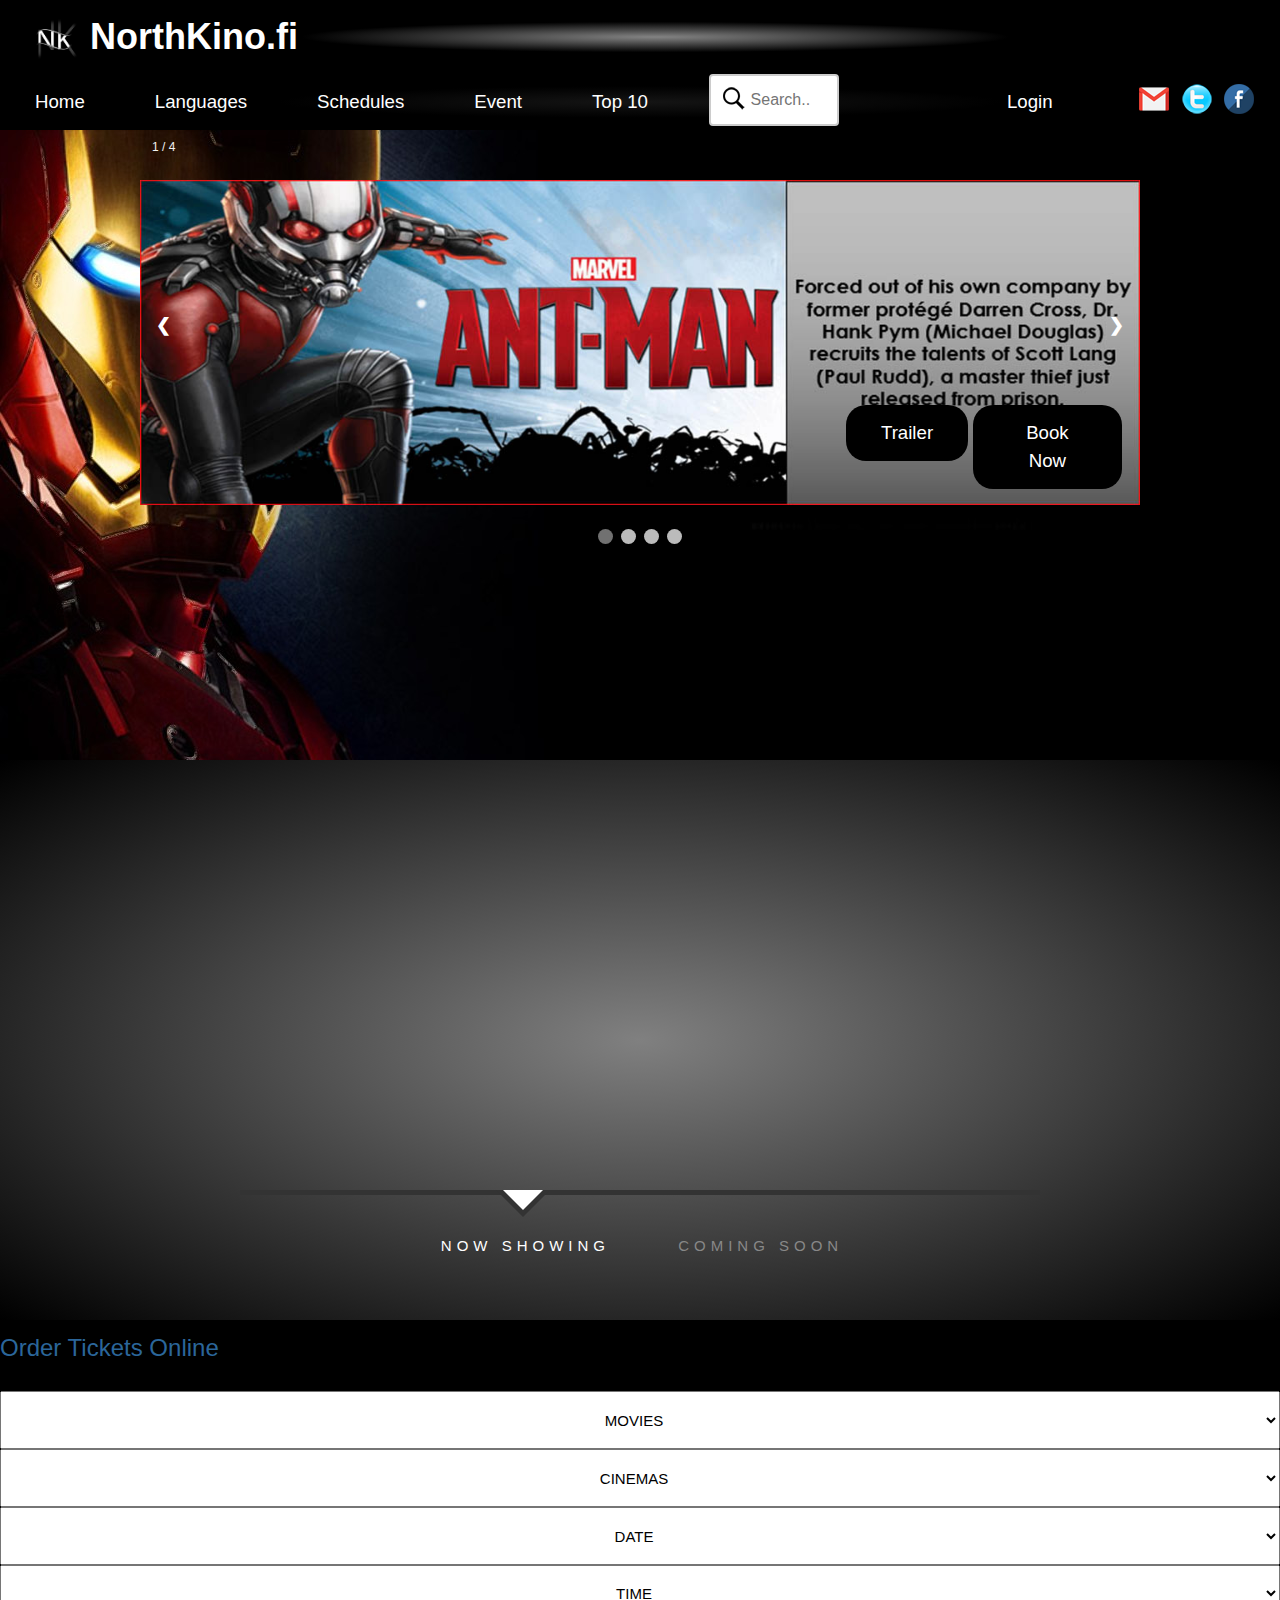
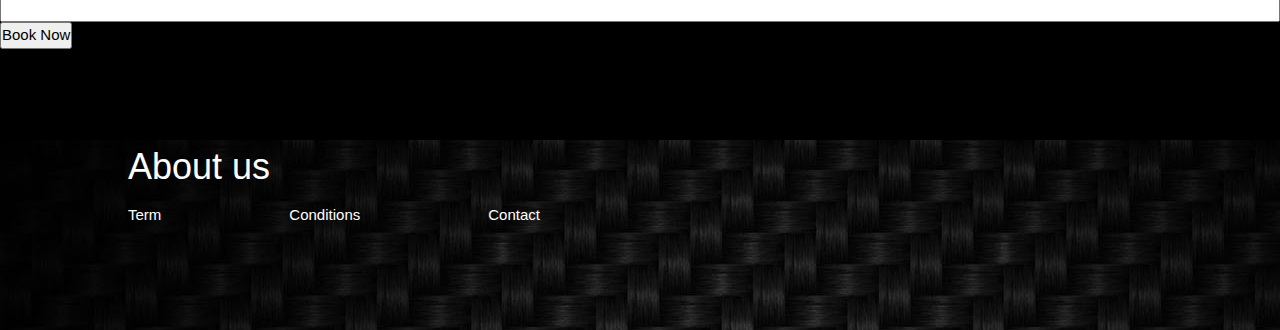
==== main.html @ b6d1d235 "Add files via upload" ====
<!DOCTYPE html>
<html>

<head>
    <meta charset="utf-8">
    <meta http-equiv="X-UA-Compatible" content="IE=edge">
    <meta name="viewport" content="width=device-width,initial-scale=1">
    <title>eSporthub</title>
    <link rel="stylesheet" href="main.css">
    <link href="https://fonts.googleapis.com/css?family=Source+Sans+Pro:300,400,600,700" rel="stylesheet">
    <link rel="stylesheet" href="https://www.w3schools.com/w3css/4/w3.css">
    <link rel="shortcut icon" href="../favicon.ico"> 
    <script src="js/modernizr.custom.63321.js"></script>
    <link rel="stylesheet" href="css/login.css">

</head>

<body>

    <!-- NAVIGATION BAR -->

        <div class="head">
                <h1 class=""><a href="index.html"><img src="images/nk2.png" alt="nk2" width="50px" height="50px"> NorthKino.fi</a></h1>
                <ul>
                    <li><a href="#" title="">Home</a></li>
                    <li><a href="#" title="">Languages</a></li>
                    <li><a href="#" title="">Schedules</a></li>
                    <li><a href="#" title="">Event</a></li>
                    <li><a href="#" title="">Top 10</a></li>
                    <a style="float:right;margin-top:10px;margin-right:2%" href=""><img src="images/fb.png" alt="fb"></a>
                    <a style="float:right;margin-top:10px;margin-right:1%" href=""><img src="images/twitter.png" alt="twitter"></a>
                    <a style="float:right;margin-top:10px;margin-right:1%" href=""><img src="images/gmail.png" alt="gmail"></a>
                    <!-- LOGIN MODAL -->
                    <li style="float:right;margin-right:4%">
                        <a href="#" onclick="document.getElementById('id01').style.display='block'" style="width:auto;" >Login</a>
                    </li>
                    
                    <div id="id01" class="modal">
                                    <!--LOGIN-->
                                  <form class="modal-content animate" action="/action_page.php">
                            
                                      <div class="materialContainer">
                                        
                                        <div class="box">
                      
                                          <div class="title">LOGIN</div>
                      
                                            <div class="input">
                                              <label for="name">Username</label>
                                              <input type="text" name="name" id="name">
                                              <span class="spin"></span>
                                            </div>
                      
                                            <div class="input">
                                              <label for="pass">Password</label>
                                              <input type="password" name="pass" id="pass">
                                              <span class="spin"></span>
                                            </div>
                      
                                            <div class="button login">
                                              <button><span>GO</span> <i class="fa fa-check"></i></button>
                                            </div>
                      
                                            <a href="" class="pass-forgot">Forgot your password?</a>
                      
                                        </div>

                                        
                                <!--REGISTER-->
                                        <div class="overbox">
                                            <div class="material-button alt-2"><span class="shape"></span></div>
                      
                                            <div class="title">REGISTER</div>
                      
                                            <div class="input">
                                              <label for="regname">Username</label>
                                              <input type="text" name="regname" id="regname">
                                              <span class="spin"></span>
                                            </div>
                      
                                            <div class="input">
                                              <label for="regpass">Password</label>
                                              <input type="password" name="regpass" id="regpass">
                                              <span class="spin"></span>
                                            </div>
                      
                                            <div class="input">
                                              <label for="reregpass">Repeat Password</label>
                                              <input type="password" name="reregpass" id="reregpass">
                                              <span class="spin"></span>
                                            </div>
                      
                                            <div class="button">
                                              <button><span>NEXT</span></button>
                                            </div>
                                        </div>
                                    </div>
                              </form>
                              </div>
                       <!--END LOGIN MODAL-->

                       <!--SEARCH BAR-->
                    <li style="float:left;margin-left:2%;">
                        <form>
                            <input type="text" name="search" placeholder="Search..">
                        </form>
                    </li>
                   
                 
                </ul>
            </div>
    <!-- NAVIGATION BAR END -->


        <!-- SLIDE SHOW -->
        <section class="slidebg">
                <div class="slideshow-container">
                        
                        <div class="mySlides fade">
                            <div class="numbertext">1 / 4</div>
                            <img src="images/antman.jpg" style="width:100%">
                            <div class="text">
                                <span><a href="#" title="" >Book Now</a></span>
                                <span><a href="#" title="" >Trailer</a></span>
                            </div>
                        </div>
                        
                        <div class="mySlides fade">
                          <div class="numbertext">2 / 4</div>
                          <img src="images/hotel.jpg" style="width:100%">
                          <div class="text">
                                <span><a href="#" title="" >Book Now</a></span>
                                <span><a href="#" title="" >Trailer</a></span>
                            </div>
                        </div>
                        
                        <div class="mySlides fade">
                          <div class="numbertext">3/4</div>
                          <img src="images/tomorrowland.jpg" style="width:100%">
                          <div class="text">
                                <span><a href="#" title="" >Book Now</a></span>
                                <span><a href="#" title="" >Trailer</a></span>
                            </div>
                        </div>
                        <div class="mySlides fade">
                                <div class="numbertext">4 / 4</div>
                                <img src="images/noescape.jpg" style="width:100%">
                                <div class="text">
                                      <span><a href="#" title="" >Book Now</a></span>
                                      <span><a href="#" title="" >Trailer</a></span>
                                  </div>
                              </div>
                        <a class="prev" onclick="plusSlides(-1)">&#10094;</a>
                        <a class="next" onclick="plusSlides(1)">&#10095;</a>
                        
                        </div>
                        <br>
                        
                        <div style="text-align:center">
                          <span class="dot" onclick="currentSlide(1)"></span> 
                          <span class="dot" onclick="currentSlide(2)"></span> 
                          <span class="dot" onclick="currentSlide(3)"></span> 
                          <span class="dot" onclick="currentSlide(4)"></span>
                        </div>
            
            <!-- SLIDE SHOW END -->

        </section>
        



        <!--  SHOW -->
        <section>
            <div class="container">	
                    <!-- Codrops top bar -->
                    </div><!--/ Codrops top bar -->
                    
                    <div class="main">
                        <div id="mi-slider" class="mi-slider">
                            <ul>
                                <li>
                                    <h4>Fantatics 4</h4>
                                    <a href="#"><img src="images/now5.jpg" alt="img01"><h5>Booking Now</h5></a>
                                </li>
                                <li>
                                    <h4>Tomorrowland</h4>
                                    <a href="#"><img src="images/now6.jpg" alt="img01"><h5>Booking Now</h5></a>
                                </li>
                                <li>
                                    <h4>Spectre 007</h4>
                                    <a href="#"><img src="images/now7.jpg" alt="img01"><h5>Booking Now</h5></a>
                                </li>
                                <li>
                                    <h4>The Hunger Games: Mocking Jay</h4>
                                    <a href="#"><img src="images/now8.jpg" alt="img01"><h5>Booking Now</h5></a>
                                </li>
                                
                            </ul>
                            <ul>
                                    <li>
                                        <h4>Now you see me</h4>
                                        <a href="#"><img src="images/come1.jpg" alt="img01"><h5>Watch Trailer</h5></a>
                                    </li>
                                    <li>
                                        <h4>Keeper of Darkness</h4>
                                        <a href="#"><img src="images/come2.jpg" alt="img01"><h5>Watch Trailer</h5></a>
                                    </li>
                                    <li>
                                        <h4>The Wave</h4>
                                        <a href="#"><img src="images/come3.jpg" alt="img01"><h5>Watch Trailer</h5></a>
                                    </li>
                                    <li>
                                        <h4>Operator</h4>
                                        <a href="#"><img src="images/come4.jpg" alt="img01"><h5>Watch Trailer</h5></a>
                                    </li>
                            </ul>
                            <nav>
                                <a href="#">Now Showing</a>
                                <a href="#">Coming Soon</a>
                            </nav>
                        </div>
                    </div>
                </div>
                <!-- /container -->
        </section>
        
        <!-- ORDERS TICKETS -->
        <section class="orders">
                <div class="orders">
                        <h3 style="color: #2b669a; height: 51px;">Order Tickets Online</h3>
                        <!-- Movies -->
                        <div class="dropdown">
                            <select class="" type="button" id="dropdownMenu1" data-toggle="dropdown" aria-haspopup="true" aria-expanded="false" style="width:100%; height: 58px;text-align: center;">
                                <option value="" style="text-align: center;" selected="selected">MOVIES</option>
                                <option value="100">Hotel Transylyvania 2</option>
                                <option value="101">Ant Man</option>
                                <option value="102">The Scorch Trails</option>
                                <option value="103">No Escape</option>
                                <option value="104">Fantastic 4</option>
                                <option value="105">Tomorrow Land</option>
                                <option value="106">Hunger Game: Mocking Jay 2</option>
                                <option value="107">Spectre 007</option>                 
                            </select>
                        </div>
                        <!-- Cinemas -->
                        <div class="dropdown">
                            <select class="" type="button" id="dropdownMenu1" data-toggle="dropdown" aria-haspopup="true" aria-expanded="true" style="width:100%; height: 58px; text-align: center;">
                                <option value="" style="text-align: center;" selected="selected">CINEMAS</option>
                                <option value="108">Yliopistokatu</option>
                                <option value="109">Hantie</option>
                                <option value="110">Kajannintie</option>
                            </select>
                        </div>
                        <!-- Date -->
                        <div class="dropdown">
                            <select class="" type="button" id="dropdownMenu1" data-toggle="dropdown" aria-haspopup="true" aria-expanded="true" style="width:100%; height: 58px;text-align: center;">
                                <option value="" style="text-align: center;" selected="selected">DATE</option>
                                <option value="111">Today</option>
                                <option value="112">12.12.2015</option>
                                <option value="113">13.12.2015</option>
                                <option value="114">14.12.2015</option>
                                <option value="115">15.12.2015</option>
                                <option value="116">16.12.2015</option>
                                <option value="117">17.12.2015</option>
                                <option value="118">18.12.2015</option>   
                            </select>
                        </div>
                        <!-- Time -->
                        <div class="dropdown">
                            <select class="" type="button" id="dropdownMenu1" data-toggle="dropdown" aria-haspopup="true" aria-expanded="true" style="width:100%; height: 57px;text-align: center;">
                                <option value="" style="text-align: center;" selected="selected">TIME</option>
                                <option value="119">08:15</option>
                                <option value="120">10:15</option>
                                <option value="121">12:15</option>
                                <option value="122">14:15</option>
                                <option value="123">16:15</option>
                                <option value="124">18:15</option>
                                <option value="125">20:15</option>
                                <option value="126">22:15</option>  
                            </select> 
                        </div>
            
            
                        <button type="button" class="btn btn-success bookNow" data-toggle="modal" data-target=".myModal2">Book Now
                        </button>
                    </div>
                            
                        </section>
                
                
                
                        <!--END ORDERS TICKETS -->
        <!-- FOOTER -->
        <section class="footer">
            <div class="foo"><h1>About us</h1></div>
            <div >
                <li><a href="#">Term</a></li>
                <li><a href="#">Conditions</a></li>
                <li><a href="#">Contact</a></li>
            </div>
        </section>




        <script src="http://ajax.googleapis.com/ajax/libs/jquery/1.8.3/jquery.min.js"></script>
        <script src="js/jquery.catslider.js"></script>
        <script src="main.js"></script>
        <script src="js/login.js"></script>
    <!-- div wrapper -->
</body>

</html>
---- main.css ----
body {
    background-color: black;
    color: #ffffff;
    margin-top: 0px;
    margin-right: 0px;
    margin-bottom: 0px;
    margin-left: 0px;
    font-family: Montserrat, sans-serif;
    -webkit-font-smoothing: antialiased;
    text-rendering: optimizeLegibility;
}

/*---------------------------------------------------------*/
/*                           SEARCH BAR                    */
/*---------------------------------------------------------*/
input[type=text] {
    width: 130px;
    box-sizing: border-box;
    border: 2px solid #ccc;
    border-radius: 4px;
    font-size: 16px;
    background-color: white;
    background-image: url('images/searchicon.png');
    background-position: 10px 10px; 
    background-repeat: no-repeat;
    padding: 12px 20px 12px 40px;
    -webkit-transition: width 0.4s ease-in-out;
    transition: width 0.4s ease-in-out;
}

input[type=text]:focus {
    width: 100%;
}





/*---------------------------------------------------------*/
/*                      SLIDESHOW              				*/
/*---------------------------------------------------------*/
* {box-sizing: border-box}
.mySlides 
{
    display: none;

}
.slidebg
{
    background-image: url('images/iron.jpg');
    width: 100%;
    height: 630px;
}
/* Slideshow container */
.slideshow-container {
  max-width: 1000px;
  position: relative;
  margin: auto;
  padding-top: 50px;
}
.slideshow-container img {vertical-align: middle;}
/* Next & previous buttons */
.prev, .next {
  cursor: pointer;
  position: absolute;
  top: 50%;
  width: auto;
  padding: 16px;
  margin-top: -22px;
  color: white;
  font-weight: bold;
  font-size: 18px;
  transition: 0.6s ease;
  border-radius: 0 3px 3px 0;
}

/* Position the "next button" to the right */
.next {
  right: 0;
  border-radius: 3px 0 0 3px;
}

/* On hover, add a black background color with a little bit see-through */
.prev:hover, .next:hover {
  background-color: rgba(0,0,0,0.8);
}

/* Caption text */
.text {
  color: #f2f2f2;
  font-size: 15px;
  padding: 8px 12px;
  position: absolute;
  bottom: 8px;
  width: 100%;
}
.text a {
    background-color: black;
    float:right;
    margin-right:4%;
}
.text span {
    float: right;
}

.text span a {
    display: block;
    color: white;
    text-align: center;
    padding: 14px 35px 14px 35px;
    text-decoration: none;
    font-size: 14pt;
    border-radius: 20px;
}

.text li a:hover:not(.active) {
    background-color: #111;
}
/* Number text (1/3 etc) */
.numbertext {
  color: #f2f2f2;
  font-size: 12px;
  padding: 8px 12px;
  position: absolute;
  top: 0;
}

/* The dots/bullets/indicators */
.dot {
  cursor: pointer;
  height: 15px;
  width: 15px;
  margin: 0 2px;
  background-color: #bbb;
  border-radius: 50%;
  display: inline-block;
  transition: background-color 0.6s ease;
}

.active, .dot:hover {
  background-color: #717171;
}

/* Fading animation */
.fade {
  -webkit-animation-name: fade;
  -webkit-animation-duration: 2.5s;
  animation-name: fade;
  animation-duration: 2.5s;
}

@-webkit-keyframes fade {
  from {opacity: .4} 
  to {opacity: 1}
}

@keyframes fade {
  from {opacity: .4} 
  to {opacity: 1}
}

/* On smaller screens, decrease text size */
@media only screen and (max-width: 300px) {
  .prev, .next,.text {font-size: 11px}
}
/*---------------------------------------------------------*/
/*                         NAVIGATION BAR                  */
/*---------------------------------------------------------*/
.head {
    color: white;
}
.head img {
    max-width: 100%;
    height: auto;
}
.head h1 {
    font-weight: 600;
    margin-left: 30px;
	background: radial-gradient(gray 1%, black 40%);
}

.head ul {
    list-style-type: none;
    margin: 0;
    padding: 0;
    overflow: hidden;
	background: radial-gradient(rgb(20, 20, 20) 1%, black 40%);
	border-bottom-left-radius: 20px;
	border-bottom-right-radius: 20px; 
}

.head li {
    float: left;
}

.head li a {
    display: block;
    color: white;
    text-align: center;
    padding: 14px 35px 14px 35px;
    text-decoration: none;
    font-size: 14pt;
}

.head li a:hover:not(.active) {
    background-color: #111;
    border-radius: 20px;
}

/*---------------------------------------------------------*/
/*                        ORDER TICKET                     */
.orders
{
    background-color: black;
    width: 100%;
    height: 400px;
}
/*                   END  ORDER TICKET                     */
/*---------------------------------------------------------*/





/*---------------------------------------------------------*/
/*                        SHOW                             */
/*---------------------------------------------------------*/


@import url('css/demo.css');

.mi-slider {
	position: relative;
	padding-top: 30px;
	height: 560px;
	background: radial-gradient(gray, black );
}

.mi-slider ul {
	list-style-type: none;
	position: absolute;
	width: 100%;
	left: 0;
	bottom: 140px;
	overflow: hidden;
	text-align: center;
	pointer-events: none;
}

.no-js .mi-slider ul {
	position: relative;
	left: auto;
	bottom: auto;
	margin: 0;
	overflow: visible;
}

.mi-slider ul.mi-current {
	pointer-events: auto;
}

.mi-slider ul li {
	display: inline-block;
	padding: 20px;
	width: 20%;
	max-width: 300px;
	-webkit-transform: translateX(600%);
	transform: translateX(600%);
	-webkit-transition: opacity 0.2s linear;
	transition: opacity 0.2s linear;
}

.no-js .mi-slider ul li {
	-webkit-transform: translateX(0);
	transform: translateX(0);
}

.mi-slider ul li a,
.mi-slider ul li img {
	display: block;
	margin: 0 auto;
}

.mi-slider ul li a {
	outline: none;
	cursor: pointer;
}

.mi-slider ul li img {
	max-width: 100%;
	border: none;
}

.mi-slider ul li h4{
	display: inline-block;
	font-family: Baskerville, "Baskerville Old Face", "Hoefler Text", Garamond, "Times New Roman", serif;
	font-style: italic;
	font-weight: 400;
	font-size: 18px;
	padding: 20px 10px 0;
}
.mi-slider h5
{
    display: inline-block;
    font-family: Baskerville, "Baskerville Old Face", "Hoefler Text", Garamond, "Times New Roman", serif;
	font-weight: 400;
	font-size: 18px;
	padding: 0;
}

.mi-slider ul li:hover {
	opacity: 0.7;
} 

.mi-slider nav {
	position: relative;
	top: 400px;
	text-align: center;
	max-width: 800px;
	margin: 0 auto;
	border-top: 5px solid #333;
}

.no-js nav {
	display: none;
}

.mi-slider nav a {
	display: inline-block;
	text-transform: uppercase;
	letter-spacing: 5px;
	padding: 40px 30px 30px 34px;
	position: relative;
	color: #888;
	outline: none;
	-webkit-transition: color 0.2s linear;
	transition: color 0.2s linear;
}

.mi-slider nav a:hover,
.mi-slider nav a.mi-selected {
	color: white;
}

.mi-slider nav a.mi-selected:after,
.mi-slider nav a.mi-selected:before {
	content: '';
	position: absolute;
	top: -5px;
	border: solid transparent;
	height: 0;
	width: 0;
	position: absolute;
	pointer-events: none;
}

.mi-slider nav a.mi-selected:after {
	border-color: transparent;
	border-top-color: #fff;
	border-width: 20px;
	left: 50%;
	margin-left: -20px;
}

.mi-slider nav a.mi-selected:before {
	border-color: transparent;
	border-top-color: #333;
	border-width: 27px;
	left: 50%;
	margin-left: -27px;
}

/* Move classes and animations */

.mi-slider ul:first-child li,
.no-js .mi-slider ul li {
	-webkit-animation: scaleUp 350ms ease-in-out both;
	animation: scaleUp 350ms ease-in-out both;
}

@-webkit-keyframes scaleUp {
	0% { -webkit-transform: translateX(0) scale(0); }
	100% { -webkit-transform: translateX(0) scale(1); }
}

@keyframes scaleUp {
	0% { -webkit-transform: translateX(0) scale(0); transform: translateX(0) scale(0); }
	100% { -webkit-transform: translateX(0) scale(1); transform: translateX(0) scale(1); }
}

.mi-slider ul:first-child li:first-child {
	-webkit-animation-delay: 90ms;
	animation-delay: 90ms;
}

.mi-slider ul:first-child li:nth-child(2) {
	-webkit-animation-delay: 180ms;
	animation-delay: 180ms;
}

.mi-slider ul:first-child li:nth-child(3) {
	-webkit-animation-delay: 270ms;
	animation-delay: 270ms;
}

.mi-slider ul:first-child li:nth-child(4) {
	-webkit-animation-delay: 360ms;
	animation-delay: 360ms;
}

/* moveFromRight */

.mi-slider ul.mi-moveFromRight li {
	-webkit-animation: moveFromRight 350ms ease-in-out both;
	animation: moveFromRight 350ms ease-in-out both;
}

/* moveFromLeft */

.mi-slider ul.mi-moveFromLeft li {
	-webkit-animation: moveFromLeft 350ms ease-in-out both;
	animation: moveFromLeft 350ms ease-in-out both;
}

/* moveToRight */

.mi-slider ul.mi-moveToRight li {
	-webkit-animation: moveToRight 350ms ease-in-out both;
	animation: moveToRight 350ms ease-in-out both;
}

/* moveToLeft */

.mi-slider ul.mi-moveToLeft li {
	-webkit-animation: moveToLeft 350ms ease-in-out both;
	animation: moveToLeft 350ms ease-in-out both;
}

/* Animation Delays */

.mi-slider ul.mi-moveToLeft li:first-child,
.mi-slider ul.mi-moveFromRight li:first-child,
.mi-slider ul.mi-moveToRight li:nth-child(4),
.mi-slider ul.mi-moveFromLeft li:nth-child(4) {
	-webkit-animation-delay: 0ms;
	animation-delay: 0ms;
}

.mi-slider ul.mi-moveToLeft li:nth-child(2),
.mi-slider ul.mi-moveFromRight li:nth-child(2),
.mi-slider ul.mi-moveToRight li:nth-child(3),
.mi-slider ul.mi-moveFromLeft li:nth-child(3) {
	-webkit-animation-delay: 90ms;
	animation-delay: 90ms;
}

.mi-slider ul.mi-moveToLeft li:nth-child(3),
.mi-slider ul.mi-moveFromRight li:nth-child(3),
.mi-slider ul.mi-moveToRight li:nth-child(2),
.mi-slider ul.mi-moveFromLeft li:nth-child(2) {
	-webkit-animation-delay: 180ms;
	animation-delay: 180ms;
}

.mi-slider ul.mi-moveToLeft li:nth-child(4),
.mi-slider ul.mi-moveFromRight li:nth-child(4),
.mi-slider ul.mi-moveToRight li:first-child,
.mi-slider ul.mi-moveFromLeft li:first-child  {
	-webkit-animation-delay: 270ms;
	animation-delay: 270ms;
}

/* Animations */

@-webkit-keyframes moveFromRight {
	0% { -webkit-transform: translateX(600%); }
	100% { -webkit-transform: translateX(0%); }
}

@-webkit-keyframes moveFromLeft {
	0% { -webkit-transform: translateX(-600%); }
	100% { -webkit-transform: translateX(0%); }
}

@-webkit-keyframes moveToRight {
	0% { -webkit-transform: translateX(0%); }
	100% { -webkit-transform: translateX(600%); }
}

@-webkit-keyframes moveToLeft {
	0% { -webkit-transform: translateX(0%); }
	100% { -webkit-transform: translateX(-600%); }
}

@keyframes moveFromRight {
	0% { -webkit-transform: translateX(600%); transform: translateX(600%); }
	100% { -webkit-transform: translateX(0); transform: translateX(0); }
}

@keyframes moveFromLeft {
	0% { -webkit-transform: translateX(-600%); transform: translateX(-600%); }
	100% { -webkit-transform: translateX(0); transform: translateX(0); }
}

@keyframes moveToRight {
	0% { -webkit-transform: translateX(0%); transform: translateX(0%); }
	100% { -webkit-transform: translateX(600%); transform: translateX(600%); }
}

@keyframes moveToLeft {
	0% { -webkit-transform: translateX(0%); transform: translateX(0%); }
	100% { -webkit-transform: translateX(-600%); transform: translateX(-600%); }
}

.mi-slider {
	-webkit-touch-callout: none;
	-webkit-user-select: none;
	-khtml-user-select: none;
	-moz-user-select: none;
	-ms-user-select: none;
	user-select: none;
}

/* Media Queries */
@media screen and (max-width: 910px){
	.mi-slider nav {
		max-width: 90%;
	}
	.mi-slider nav a {
		font-size: 12px;
		padding: 40px 10px 30px 14px;
	}
}

@media screen and (max-width: 740px){
	.mi-slider {
		height: 300px;
	}
	.mi-slider nav {
		top: 220px;
	}
}

@media screen and (max-width: 490px){ 
	.mi-slider {
		text-align: center;
		height: auto;
	}

	.mi-slider ul {
		position: relative;
		display: inline;
		bottom: auto;
		pointer-events: auto;
	}

	.mi-slider ul li {
		-webkit-animation: none !important;
		animation: none !important;
		-webkit-transform: translateX(0) !important;
		transform: translateX(0) !important;
		padding: 10px 3px;
		min-width: 140px;
	}
}
/*---------------------------------------------------------*/
/*                         FOOTER                          */
/*---------------------------------------------------------*/
.footer
{
    background-image: url('images/footer.jpg');
    width: 100%;
    height: 190px;
}
.foo h1
{
    margin-left: 10%;
}
.footer a {
    float:left;
    margin-left:10%;
}
.footer span {
    float: left;
}

.footer span a {
    display: inline-block;
    color: white;
    text-align: center;
    padding: 14px 35px 14px 35px;
    text-decoration: none;
    font-size: 14pt;

	
}
---- css/login.css ----
/*-------------------------------MODAL LOGIN FORM--------------------*/
.box {
    position: relative;
    top: 0;
    opacity: 1;
    float: left;
    padding: 60px 50px 40px 50px;
    width: 100%;
    background: #fff;
    border-radius: 10px;
    transform: scale(1);
    -webkit-transform: scale(1);
    -ms-transform: scale(1);
    z-index: 5;
 }
 
 .box.back {
    transform: scale(.95);
    -webkit-transform: scale(.95);
    -ms-transform: scale(.95);
    top: -20px;
    opacity: .8;
    z-index: -1;
 }
 
 .box:before {
    content: "";
    width: 100%;
    height: 30px;
    border-radius: 10px;
    position: absolute;
    top: -10px;
    background: rgba(255, 255, 255, .6);
    left: 0;
    transform: scale(.95);
    -webkit-transform: scale(.95);
    -ms-transform: scale(.95);
    z-index: -1;
 }
 
 .overbox .title {
    color: #fff;
 }
 
 .overbox .title:before {
    background: #fff;
 }
 
 .title {
    width: 100%;
    float: left;
    line-height: 46px;
    font-size: 34px;
    font-weight: 700;
    letter-spacing: 2px;
    color: #ED2553;
    position: relative;
 }
 
 .title:before {
    content: "";
    width: 5px;
    height: 100%;
    position: absolute;
    top: 0;
    left: -50px;
    background: #ED2553;
 }
 
 .input,
 .input label,
 .input input,
 .input .spin,
 .button,
 .button button .button.login button i.fa,
 .material-button .shape:before,
 .material-button .shape:after,
 .button.login button {
    transition: 300ms cubic-bezier(.4, 0, .2, 1);
    -webkit-transition: 300ms cubic-bezier(.4, 0, .2, 1);
    -ms-transition: 300ms cubic-bezier(.4, 0, .2, 1);
 }
 
 .material-button,
 .alt-2,
 .material-button .shape,
 .alt-2 .shape,
 .box {
    transition: 400ms cubic-bezier(.4, 0, .2, 1);
    -webkit-transition: 400ms cubic-bezier(.4, 0, .2, 1);
    -ms-transition: 400ms cubic-bezier(.4, 0, .2, 1);
 }
 
 .input,
 .input label,
 .input input,
 .input .spin,
 .button,
 .button button {
    width: 100%;
    float: left;
 }
 
 .input,
 .button {
    margin-top: 30px;
    height: 70px;
 }
 
 .input,
 .input input,
 .button,
 .button button {
    position: relative;
 }
 
 .input input {
    height: 60px;
    top: 10px;
    border: none;
    background: transparent;
 }
 
 .input input,
 .input label,
 .button button {
    font-family: 'Roboto', sans-serif;
    font-size: 24px;
    color: rgba(0, 0, 0, 0.8);
    font-weight: 300;
 }
 
 .input:before,
 .input .spin {
    width: 100%;
    height: 1px;
    position: absolute;
    bottom: 0;
    left: 0;
 }
 
 .input:before {
    content: "";
    background: rgba(0, 0, 0, 0.1);
    z-index: 3;
 }
 
 .input .spin {
    background: #ED2553;
    z-index: 4;
    width: 0;
 }
 
 .overbox .input .spin {
    background: rgba(255, 255, 255, 1);
 }
 
 .overbox .input:before {
    background: rgba(255, 255, 255, 0.5);
 }
 
 .input label {
    position: absolute;
    top: 10px;
    left: 0;
    z-index: 2;
    cursor: pointer;
    line-height: 60px;
 }
 
 .button.login {
    width: 60%;
    left: 20%;
 }
 
 .button.login button,
 .button button {
    width: 100%;
    line-height: 64px;
    left: 0%;
    background-color: transparent;
    border: 3px solid rgba(0, 0, 0, 0.1);
    font-weight: 900;
    font-size: 18px;
    color: rgba(0, 0, 0, 0.2);
 }
 
 .button.login {
    margin-top: 30px;
 }
 
 .button {
    margin-top: 20px;
 }
 
 .button button {
    background-color: #fff;
    color: #ED2553;
    border: none;
 }
 
 .button.login button.active {
    border: 3px solid transparent;
    color: #fff !important;
 }
 
 .button.login button.active span {
    opacity: 0;
    transform: scale(0);
    -webkit-transform: scale(0);
    -ms-transform: scale(0);
 }
 
 .button.login button.active i.fa {
    opacity: 1;
    transform: scale(1) rotate(-0deg);
    -webkit-transform: scale(1) rotate(-0deg);
    -ms-transform: scale(1) rotate(-0deg);
 }
 
 .button.login button i.fa {
    width: 100%;
    height: 100%;
    position: absolute;
    top: 0;
    left: 0;
    line-height: 60px;
    transform: scale(0) rotate(-45deg);
    -webkit-transform: scale(0) rotate(-45deg);
    -ms-transform: scale(0) rotate(-45deg);
 }
 
 .button.login button:hover {
    color: #ED2553;
    border-color: #ED2553;
 }
 
 .button {
    margin: 40px 0;
    overflow: hidden;
    z-index: 2;
 }
 
 .button button {
    cursor: pointer;
    position: relative;
    z-index: 2;
 }
 
 .pass-forgot {
    width: 100%;
    float: left;
    text-align: center;
    color: rgba(0, 0, 0, 0.4);
    font-size: 18px;
 }
 
 .click-efect {
    position: absolute;
    top: 0;
    left: 0;
    background: #ED2553;
    border-radius: 50%;
 }
 
 .overbox {
    width: 100%;
    height: 100%;
    position: absolute;
    top: 0;
    left: 0;
    overflow: inherit;
    border-radius: 10px;
    padding: 60px 50px 40px 50px;
 }
 
 .overbox .title,
 .overbox .button,
 .overbox .input {
    z-index: 111;
    position: relative;
    color: #fff !important;
    display: none;
 }
 
 .overbox .title {
    width: 80%;
 }
 
 .overbox .input {
    margin-top: 20px;
 }
 
 .overbox .input input,
 .overbox .input label {
    color: #fff;
 }
 
 .overbox .material-button,
 .overbox .material-button .shape,
 .overbox .alt-2,
 .overbox .alt-2 .shape {
    display: block;
 }
 
 .material-button,
 .alt-2 {
    width: 140px;
    height: 140px;
    border-radius: 50%;
    background: #ED2553;
    position: absolute;
    top: 40px;
    right: -70px;
    cursor: pointer;
    z-index: 100;
    transform: translate(0%, 0%);
    -webkit-transform: translate(0%, 0%);
    -ms-transform: translate(0%, 0%);
 }
 
 .material-button .shape,
 .alt-2 .shape {
    position: absolute;
    top: 0;
    right: 0;
    width: 100%;
    height: 100%;
 }
 
 .material-button .shape:before,
 .alt-2 .shape:before,
 .material-button .shape:after,
 .alt-2 .shape:after {
    content: "";
    background: #fff;
    position: absolute;
    top: 50%;
    left: 50%;
    transform: translate(-50%, -50%) rotate(360deg);
    -webkit-transform: translate(-50%, -50%) rotate(360deg);
    -ms-transform: translate(-50%, -50%) rotate(360deg);
 }
 
 .material-button .shape:before,
 .alt-2 .shape:before {
    width: 25px;
    height: 4px;
 }
 
 .material-button .shape:after,
 .alt-2 .shape:after {
    height: 25px;
    width: 4px;
 }
 
 .material-button.active,
 .alt-2.active {
    top: 50%;
    right: 50%;
    transform: translate(50%, -50%) rotate(0deg);
    -webkit-transform: translate(50%, -50%) rotate(0deg);
    -ms-transform: translate(50%, -50%) rotate(0deg);
 }
 

 
 .materialContainer {
    width: 100%;
    max-width: 460px;
    position: absolute;
    top: 50%;
    left: 50%;
    transform: translate(-50%, -50%);
    -webkit-transform: translate(-50%, -50%);
    -ms-transform: translate(-50%, -50%);
 }
 
 *,
 *:after,
 *::before {
    -webkit-box-sizing: border-box;
    -moz-box-sizing: border-box;
    box-sizing: border-box;
    margin: 0;
    padding: 0;
    text-decoration: none;
    list-style-type: none;
    outline: none;
 }
 
 
 /* The Modal (background) */
 .modal {
     display: none; /* Hidden by default */
     position: fixed; /* Stay in place */
     z-index: 1; /* Sit on top */
     left: 0;
     top: 0;
     width: 100%; /* Full width */
     height: 100%; /* Full height */
     overflow: auto; /* Enable scroll if needed */
     background-color: rgb(0,0,0); /* Fallback color */
     background-color: rgba(0,0,0,0.4); /* Black w/ opacity */
     padding-top: 60px;
 }
 
 /* Modal Content/Box */
 .modal-content {
     background-color: #fefefe;
     margin: 5% auto 15% auto; /* 5% from the top, 15% from the bottom and centered */
     border: 1px solid #888;
     width: 80%; /* Could be more or less, depending on screen size */
 }
 

 
 /* Add Zoom Animation */
 .animate {
     -webkit-animation: animatezoom 0.6s;
     animation: animatezoom 0.6s
 }
 
 @-webkit-keyframes animatezoom {
     from {-webkit-transform: scale(0)} 
     to {-webkit-transform: scale(1)}
 }
     
 @keyframes animatezoom {
     from {transform: scale(0)} 
     to {transform: scale(1)}
 }
 
 
 
 /*------------------------------------END MODAL LOGIN FORM---------------------------*/
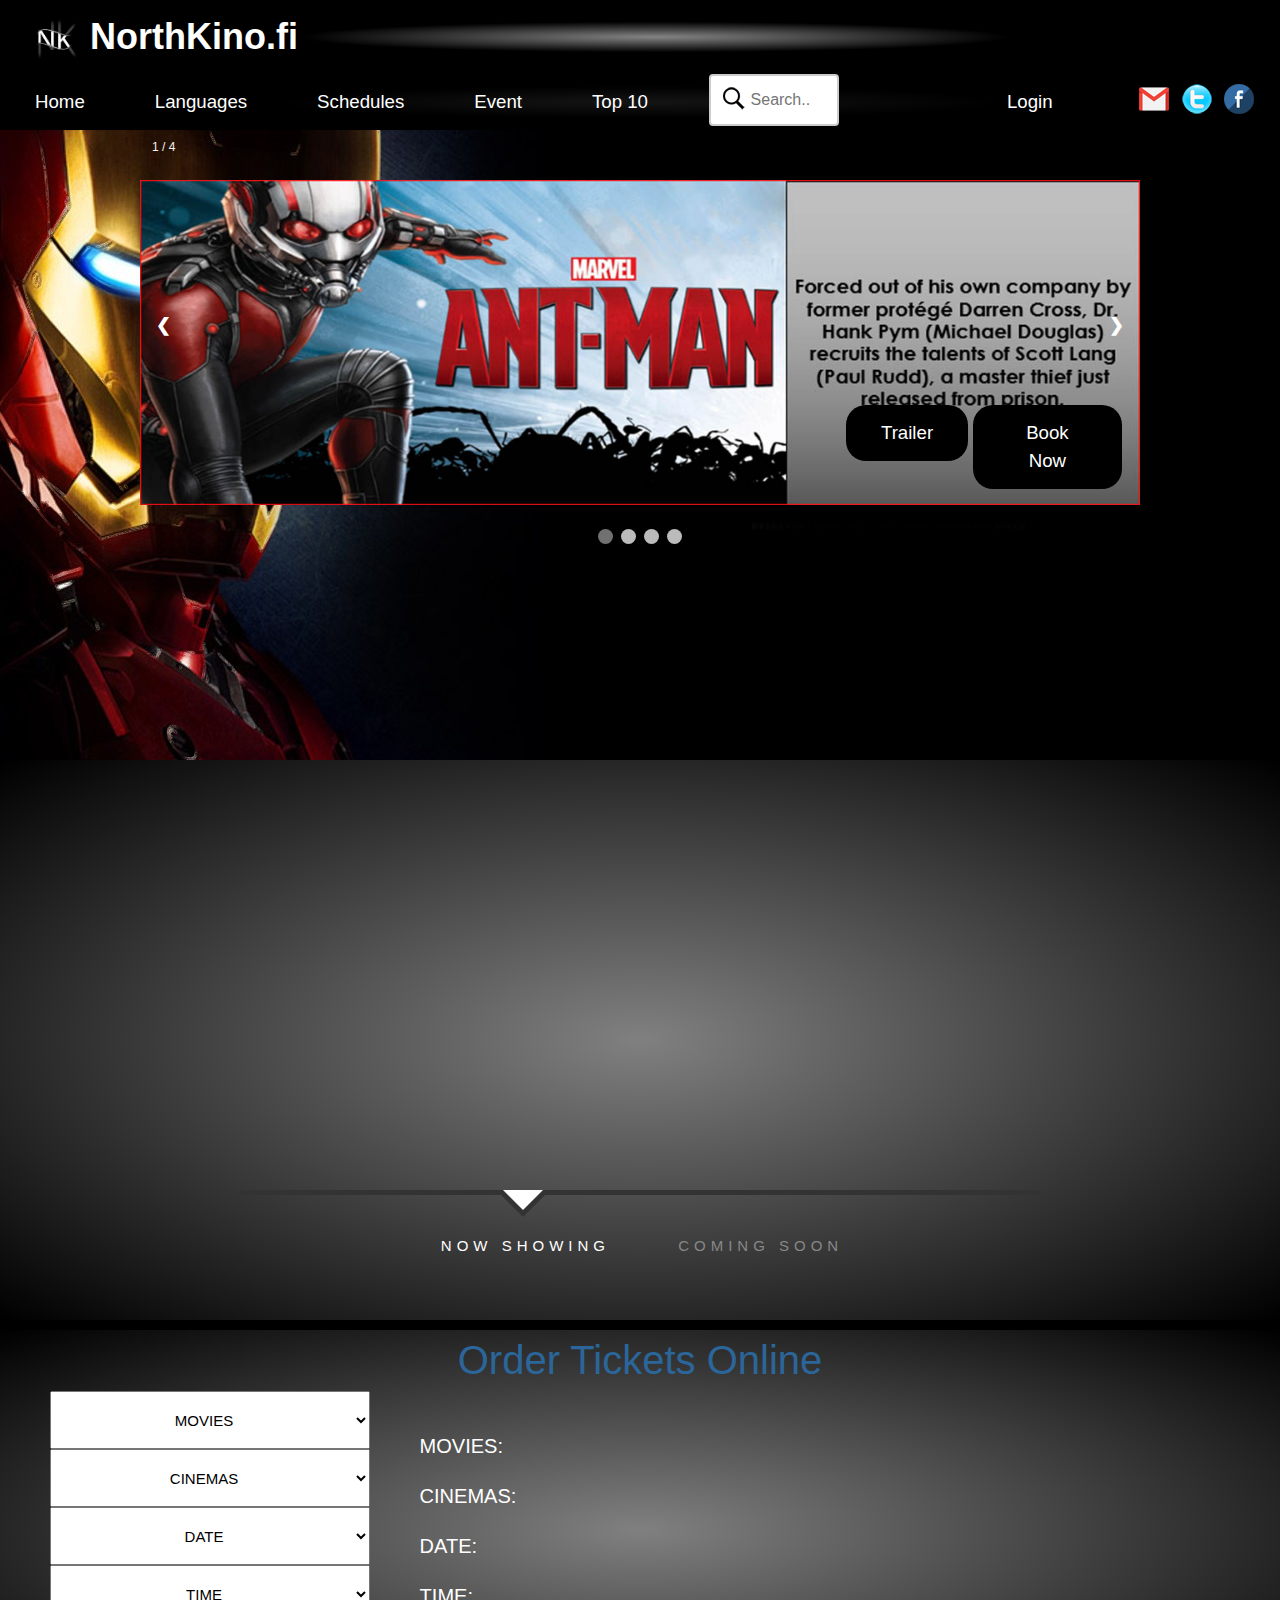
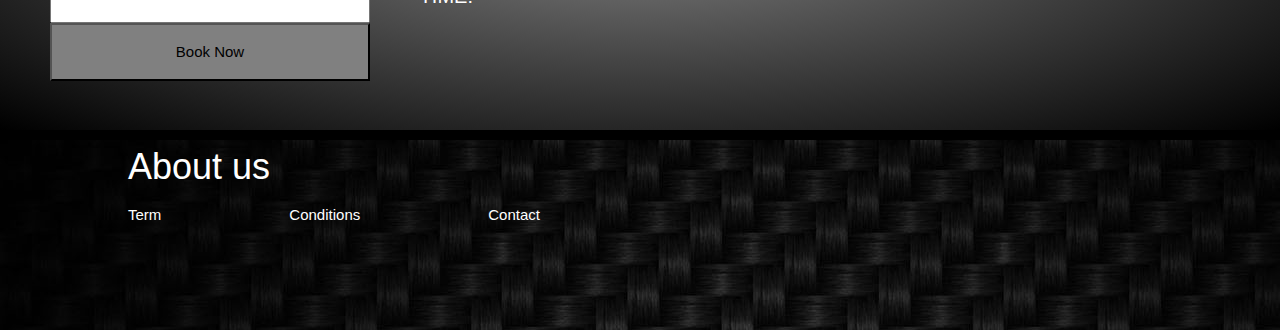
==== commit 1811db01: "Add files via upload" ====
--- a/main.html
+++ b/main.html
@@ -226,13 +226,28 @@
         </section>
         
         <!-- ORDERS TICKETS -->
-        <section class="orders">
+        <section >
+               
                 <div class="orders">
-                        <h3 style="color: #2b669a; height: 51px;">Order Tickets Online</h3>
+
+                        <h3 >Order Tickets Online</h3>
+
+                        
+                        <div class="details">
+                                <div class="detailimg">
+                                    <img id="imgs" style="display:none;"></img>
+                                </div>
+                                <p id="mov1">MOVIES:</p>
+                                <p id="cin1">CINEMAS:</p>
+                                <p id="date1">DATE:</p>
+                                <p id="time1">TIME:</p>
+                                
+                            </div>
+                            
                         <!-- Movies -->
-                        <div class="dropdown">
-                            <select class="" type="button" id="dropdownMenu1" data-toggle="dropdown" aria-haspopup="true" aria-expanded="false" style="width:100%; height: 58px;text-align: center;">
-                                <option value="" style="text-align: center;" selected="selected">MOVIES</option>
+                        <div class="">
+                            <select id="mov" onload="" onchange="displaymov();">
+                                <option value="" selected="selected">MOVIES</option>
                                 <option value="100">Hotel Transylyvania 2</option>
                                 <option value="101">Ant Man</option>
                                 <option value="102">The Scorch Trails</option>
@@ -243,19 +258,20 @@
                                 <option value="107">Spectre 007</option>                 
                             </select>
                         </div>
+                        
                         <!-- Cinemas -->
-                        <div class="dropdown">
-                            <select class="" type="button" id="dropdownMenu1" data-toggle="dropdown" aria-haspopup="true" aria-expanded="true" style="width:100%; height: 58px; text-align: center;">
-                                <option value="" style="text-align: center;" selected="selected">CINEMAS</option>
+                        <div class="">
+                            <select id="cin" onload="" onchange="displaycin();">
+                                <option value="" selected="selected">CINEMAS</option>
                                 <option value="108">Yliopistokatu</option>
                                 <option value="109">Hantie</option>
                                 <option value="110">Kajannintie</option>
                             </select>
                         </div>
                         <!-- Date -->
-                        <div class="dropdown">
-                            <select class="" type="button" id="dropdownMenu1" data-toggle="dropdown" aria-haspopup="true" aria-expanded="true" style="width:100%; height: 58px;text-align: center;">
-                                <option value="" style="text-align: center;" selected="selected">DATE</option>
+                        <div class="">
+                            <select id="date" onload="" onchange="displaydate();">
+                                <option value="" selected="selected">DATE</option>
                                 <option value="111">Today</option>
                                 <option value="112">12.12.2015</option>
                                 <option value="113">13.12.2015</option>
@@ -267,9 +283,9 @@
                             </select>
                         </div>
                         <!-- Time -->
-                        <div class="dropdown">
-                            <select class="" type="button" id="dropdownMenu1" data-toggle="dropdown" aria-haspopup="true" aria-expanded="true" style="width:100%; height: 57px;text-align: center;">
-                                <option value="" style="text-align: center;" selected="selected">TIME</option>
+                        <div class="">
+                            <select id="time" onchange="displaytime();">
+                                <option value="" selected="selected">TIME</option>
                                 <option value="119">08:15</option>
                                 <option value="120">10:15</option>
                                 <option value="121">12:15</option>
@@ -280,13 +296,12 @@
                                 <option value="126">22:15</option>  
                             </select> 
                         </div>
-            
-            
-                        <button type="button" class="btn btn-success bookNow" data-toggle="modal" data-target=".myModal2">Book Now
-                        </button>
+                        <button>Book Now</button>
+                        
+                        
                     </div>
                             
-                        </section>
+                    </section>
                 
                 
                 
--- a/main.css
+++ b/main.css
@@ -213,9 +213,51 @@
 /*                        ORDER TICKET                     */
 .orders
 {
-    background-color: black;
+    background: radial-gradient(gray, black );
     width: 100%;
     height: 400px;
+}
+.orders h3
+{
+	color: #2b669a; 
+	height: 51px;
+	font-size: 30pt;
+	text-align: center;
+}
+.orders select
+{
+	width:25%; 
+	height: 58px;
+	margin-left: 50px;
+	text-align: center;
+}
+.details
+{
+	width:60%;
+	height:55%; 
+	float:right;
+	margin-right: 8%;
+	font-size: 15pt;
+	padding-top: 30px;
+}
+.details p
+{
+	padding: 10px 10px 10px;
+}
+.details img
+{
+	float:right;
+	width: 200px;
+	height: 250px;
+}
+
+.orders button
+{
+	width:25%; 
+	height: 58px;
+	margin-left: 50px;
+	text-align: center;
+	background-color: gray;
 }
 /*                   END  ORDER TICKET                     */
 /*---------------------------------------------------------*/
